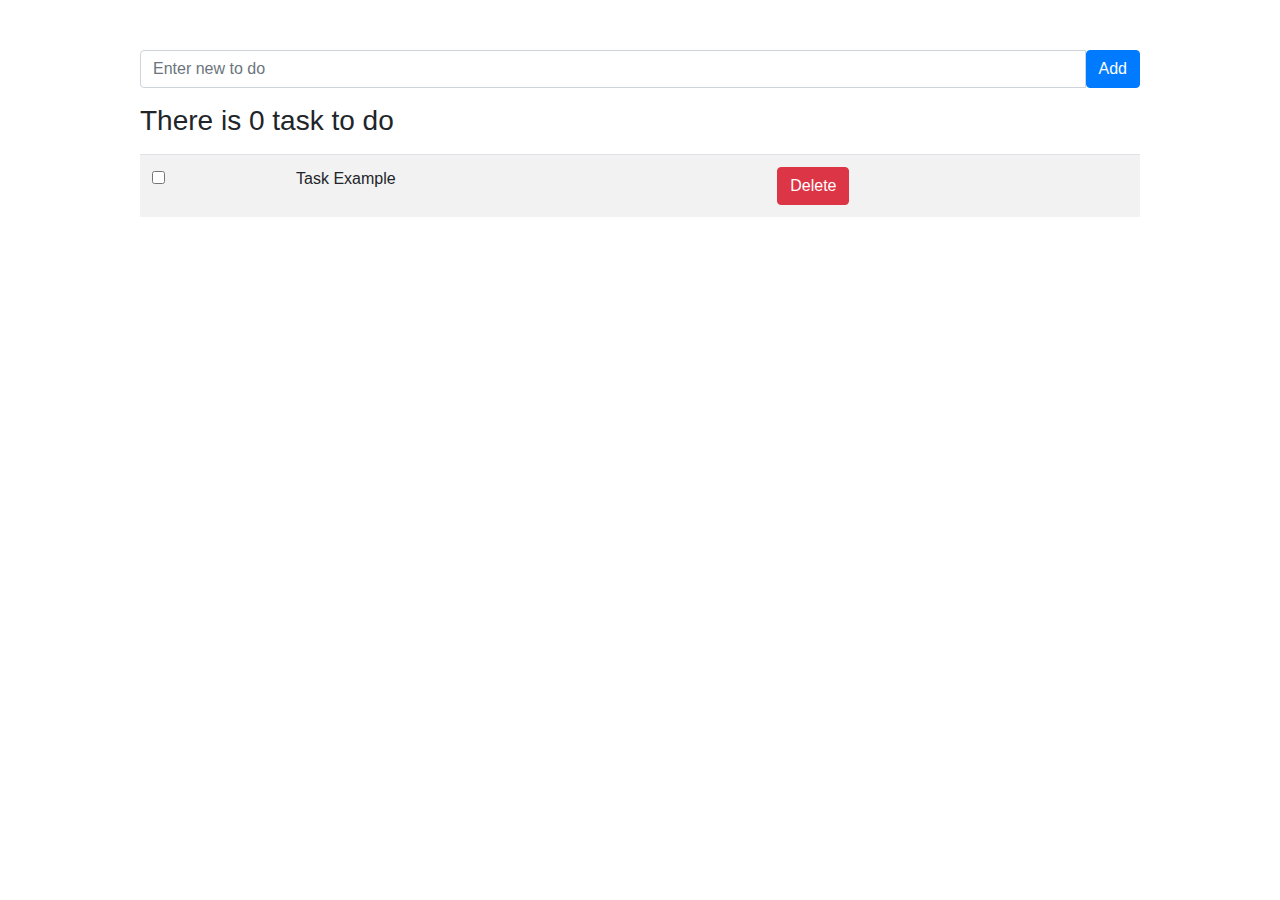
==== appListToDo/app.html @ 04c74b15 "Add files via upload" ====
<!DOCTYPE html>
<html lang="en">
<head>
    <meta charset="UTF-8">
    <meta http-equiv="X-UA-Compatible" content="IE=edge">
    <meta name="viewport" content="width=device-width, initial-scale=1.0">
    <!-- Latest compiled and minified CSS -->
    <link rel="stylesheet" href="https://maxcdn.bootstrapcdn.com/bootstrap/4.5.2/css/bootstrap.min.css">

    <!-- jQuery library -->
    <script src="https://ajax.googleapis.com/ajax/libs/jquery/3.5.1/jquery.min.js"></script>

    <!-- Popper JS -->
    <script src="https://cdnjs.cloudflare.com/ajax/libs/popper.js/1.16.0/umd/popper.min.js"></script>

    <!-- Latest compiled JavaScript -->
    <script src="https://maxcdn.bootstrapcdn.com/bootstrap/4.5.2/js/bootstrap.min.js"></script>
        <title>App List To Do</title>

    <link rel="stylesheet" href="./app.css">
</head>
<body>
    <div id="container">

        <form class="input input-group mb-3" onsubmit="onFormAdd();">
            <input type="text" id="inputNewTask" class=" form-control" placeholder="Enter new to do" aria-label="Enter new to do" aria-describedby="button-addon2">
            <button id="buttonAdd" class=" btn btn btn-primary " type="button" > Add </button>
        </form>

        <h3 id="sentence" > There <span id="isOrAre"> is </span>  <span id="numberTask"> 0 </span>  task to do </h3>

        <table id="allTaskAdded" class="table table-striped mt-3 mb-0">
            <tr class="taskAdded">
                <td><input id="checkboxTaskAdded" type="checkbox" ></td>
                <td> <span id="nameTask"> Task Example</span></td>
                <td><button id="buttonDelete" onclick="deleteTask()" type="button" class=" btn btn-danger"> Delete </button></td> 
            </tr>
        </table>
       

    </div>
   <script language="javascript" src="app.js"></script>
</body>
</html>
---- appListToDo/app.css ----
body {
    width: 100%;
    height: 100%;
    background-color: white;
    display: flex;
    justify-content: center;
   
}
#container {
    margin-top: 50px;
    width: 1000px;
    height: 800px;
    background-color: white;
}



.checkbox {
    margin-left: 1px;
}

.task {
    margin-left: 20px;
}
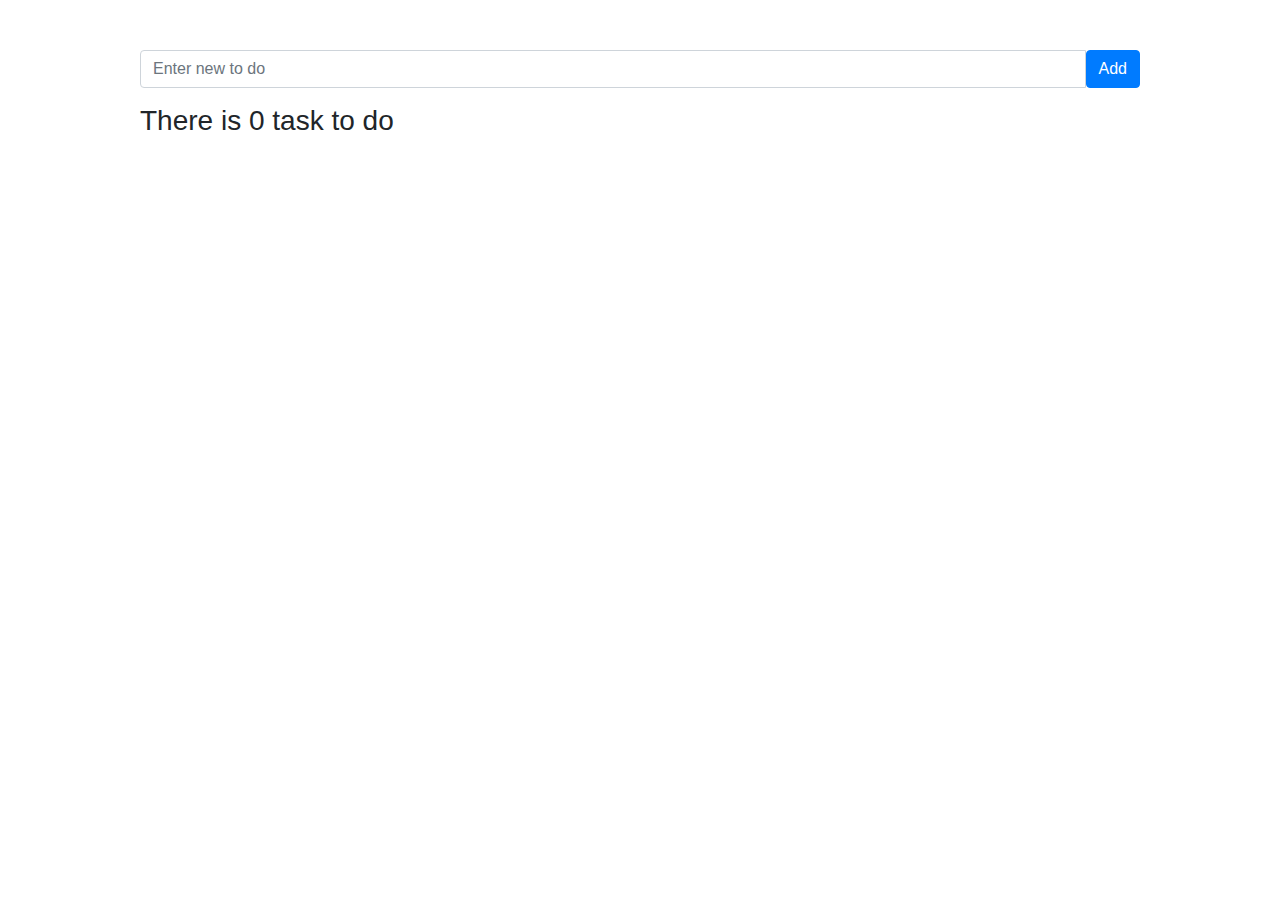
==== commit 77078742: "Add files via upload" ====
--- a/appListToDo/app.html
+++ b/appListToDo/app.html
@@ -27,13 +27,13 @@
             <button id="buttonAdd" class=" btn btn btn-primary " type="button" > Add </button>
         </form>
 
-        <h3 id="sentence" > There <span id="isOrAre"> is </span>  <span id="numberTask"> 0 </span>  task to do </h3>
+        <h3 id="sentence" > There <span id="isOrAre"> is </span>  <span id="numberTask"> 0 </span> <span id="sOrNot"> task </span>  to do </h3>
 
         <table id="allTaskAdded" class="table table-striped mt-3 mb-0">
             <tr class="taskAdded">
-                <td><input id="checkboxTaskAdded" type="checkbox" ></td>
+                <!-- <td><input id="checkboxTaskAdded" type="checkbox" ></td>
                 <td> <span id="nameTask"> Task Example</span></td>
-                <td><button id="buttonDelete" onclick="deleteTask()" type="button" class=" btn btn-danger"> Delete </button></td> 
+                <td><button id="buttonDelete" onclick="deleteTask()" type="button" class=" btn btn-danger"> Delete </button></td>  -->
             </tr>
         </table>
        
